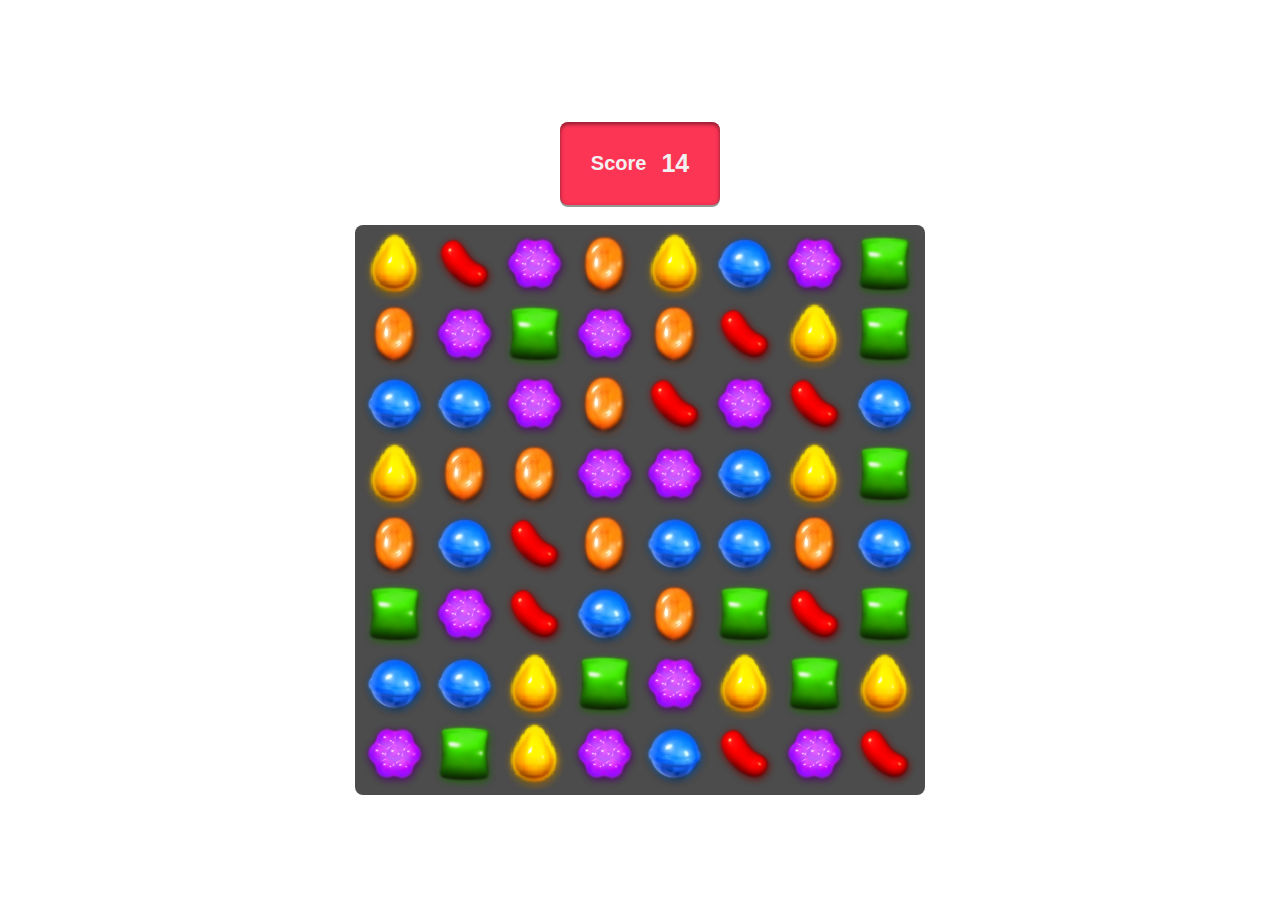
==== candy-crush-game-master/index.html @ bf2f4bad "Add files via upload" ====
<!DOCTYPE html>
<html lang="en">
<head>
    <meta charset="UTF-8">
    <meta http-equiv="X-UA-Compatible" content="IE=edge">
    <meta name="viewport" content="width=device-width, initial-scale=1.0">
    <title>Candy Crush</title>
    <link rel="stylesheet" href="style.css">
    <script src="app.js" charset="utf-8"></script>
</head>
<body>

    <div class="score-board">
       <h3>Score</h3> 
       <h1 id="score"></h1>
    </div>
    <div class="grid"></div>
    
</body>
</html>
---- candy-crush-game-master/style.css ----
body{
    display: flex;
    flex-direction: column;
    align-items: center;
    justify-content: center;
    height: 100vh;
    background-image: url('https://krot.mobi/uploads/posts/2021-01/1610234801_3-p-multyashnii-zadnii-fon-6.jpg');
    background-repeat: no-repeat;
    background-size: cover;
}

.grid {
    height: 560px;
    width: 560px;
    display: flex;
    flex-wrap: wrap;
    background: rgba(0,0,0,0.7);
    padding: 5px;
    border-radius: 8px;
}
.grid div {
    height: 70px;
    width: 70px;
}
.score-board{
    display: flex;
    padding: 10px;
    align-items: center;
    justify-content: center;
    background: #FD3555;
    margin-bottom: 20px;
    border-radius: 8px;
    font-family: sans-serif;
    width: 140px;
    color: #f1f1f1;
    box-shadow: 0 2px 4px rgba(0, 0, 0, 0.5) inset, 0 2px 0 rgb(152, 151, 151);  
}
h3{
    margin-right: 15px;
    font-size: 20px;
}
h1{
    font-size: 25px;  
}
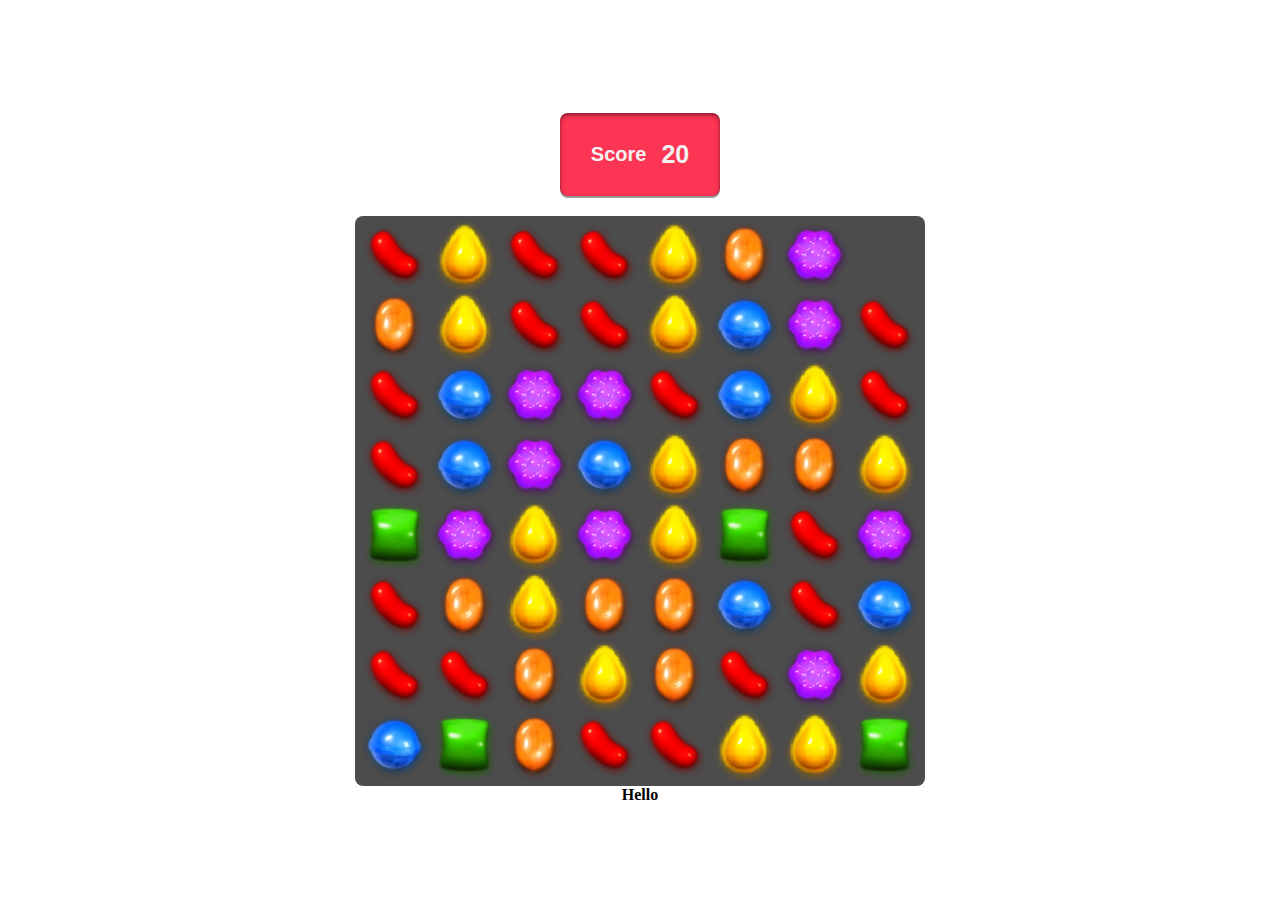
==== commit c93159a6: "Update index.html" ====
--- a/candy-crush-game-master/index.html
+++ b/candy-crush-game-master/index.html
@@ -16,6 +16,8 @@
     </div>
     <div class="grid"></div>
     
+    <b>Hello</b>
+    
 </body>
 </html>
 
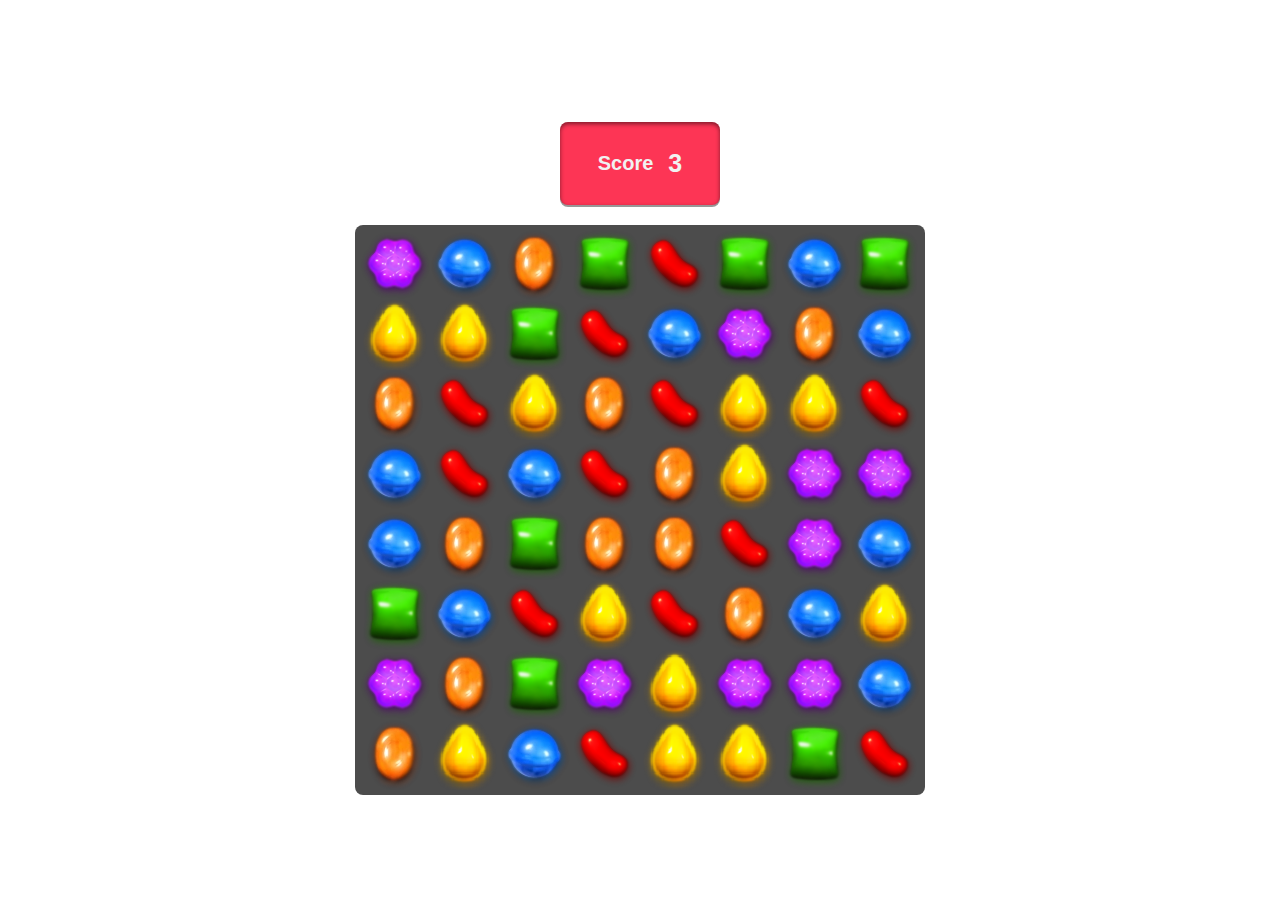
==== commit a18d3da7: "Update index.html" ====
--- a/candy-crush-game-master/index.html
+++ b/candy-crush-game-master/index.html
@@ -16,7 +16,6 @@
     </div>
     <div class="grid"></div>
     
-    <b>Hello</b>
     
 </body>
 </html>
